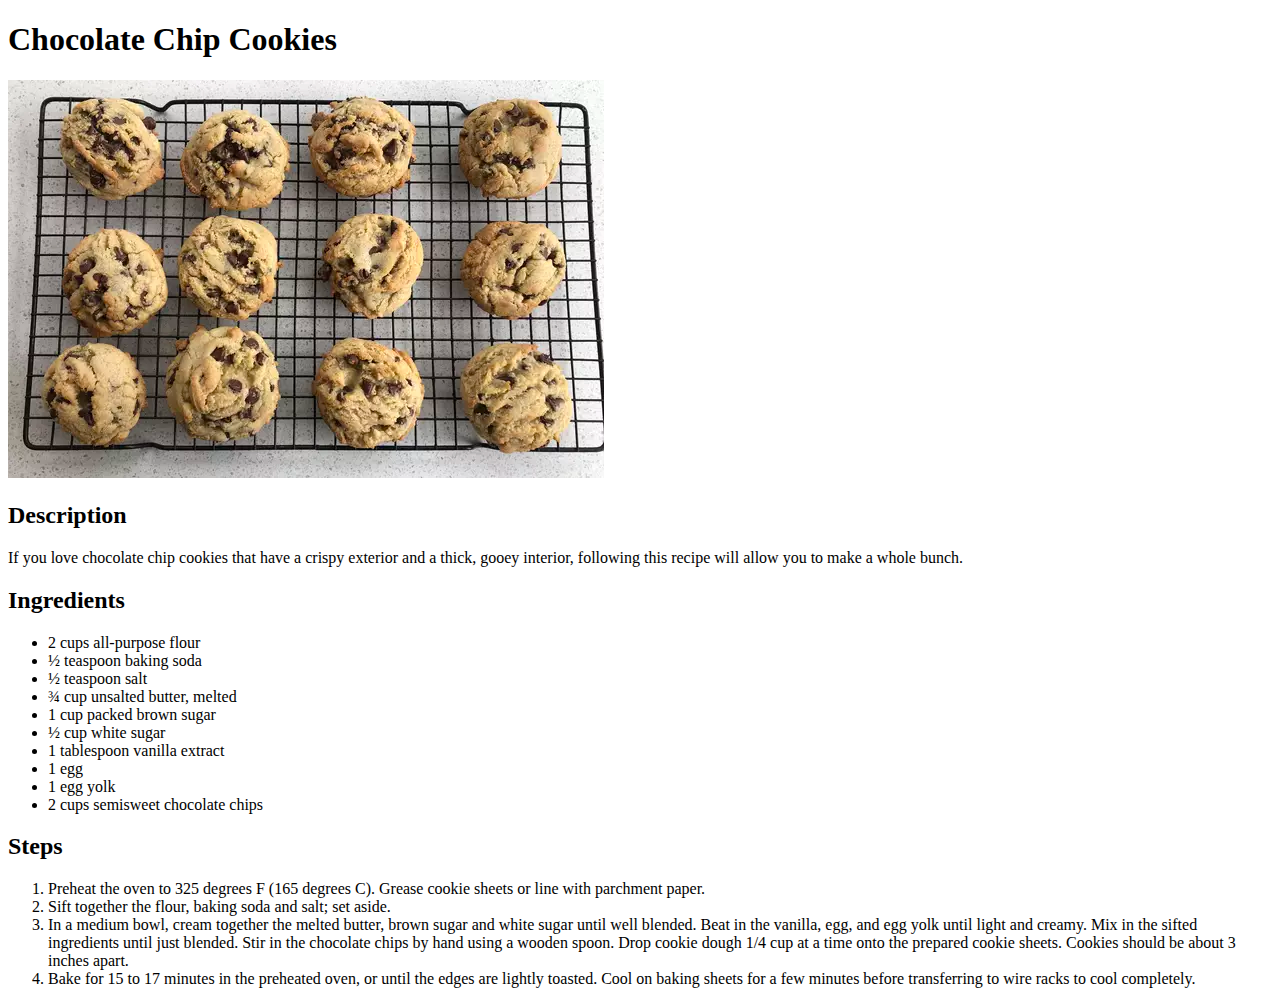
==== recipe-pages/chocolate-chip-cookies.html @ a2a3b7c7 "Create recipe pages" ====
<!DOCTYPE html>

<html lang="en">
  <head>
    <meta charset="UTF-8">
    <title>Chocolate Chip Cookies</title>
  </head>
  <body>
    <h1>Chocolate Chip Cookies</h1>
    <img src="../img/chocolate-chip-cookies-image.webp"
         alt="Freshly baked chocolate chip cookies on a wired baking tray">
    <h2>Description</h2>
    <p>If you love chocolate chip cookies that have a crispy exterior and a 
       thick, gooey interior, following this recipe will allow you to make a
       whole bunch.</p>
    <h2>Ingredients</h2>
    <ul>
      <li>2 cups all-purpose flour</li>
      <li>½ teaspoon baking soda</li>
      <li>½ teaspoon salt</li>
      <li>¾ cup unsalted butter, melted</li>
      <li>1 cup packed brown sugar</li>
      <li>½ cup white sugar</li>
      <li>1 tablespoon vanilla extract</li>
      <li>1 egg</li>
      <li>1 egg yolk</li>
      <li>2 cups semisweet chocolate chips</li>
    </ul>
    <h2>Steps</h2>
    <ol>
      <li>Preheat the oven to 325 degrees F (165 degrees C). Grease cookie 
          sheets or line with parchment paper.</li>
      <li>Sift together the flour, baking soda and salt; set aside.</li>
      <li>In a medium bowl, cream together the melted butter, brown sugar and 
          white sugar until well blended. Beat in the vanilla, egg, and egg 
          yolk until light and creamy. Mix in the sifted ingredients until 
          just blended. Stir in the chocolate chips by hand using a wooden 
          spoon. Drop cookie dough 1/4 cup at a time onto the prepared cookie 
          sheets. Cookies should be about 3 inches apart.</li>
      <li>Bake for 15 to 17 minutes in the preheated oven, or until the edges 
          are lightly toasted. Cool on baking sheets for a few minutes before 
          transferring to wire racks to cool completely.</li>
    </ol>
  </body>
</html>
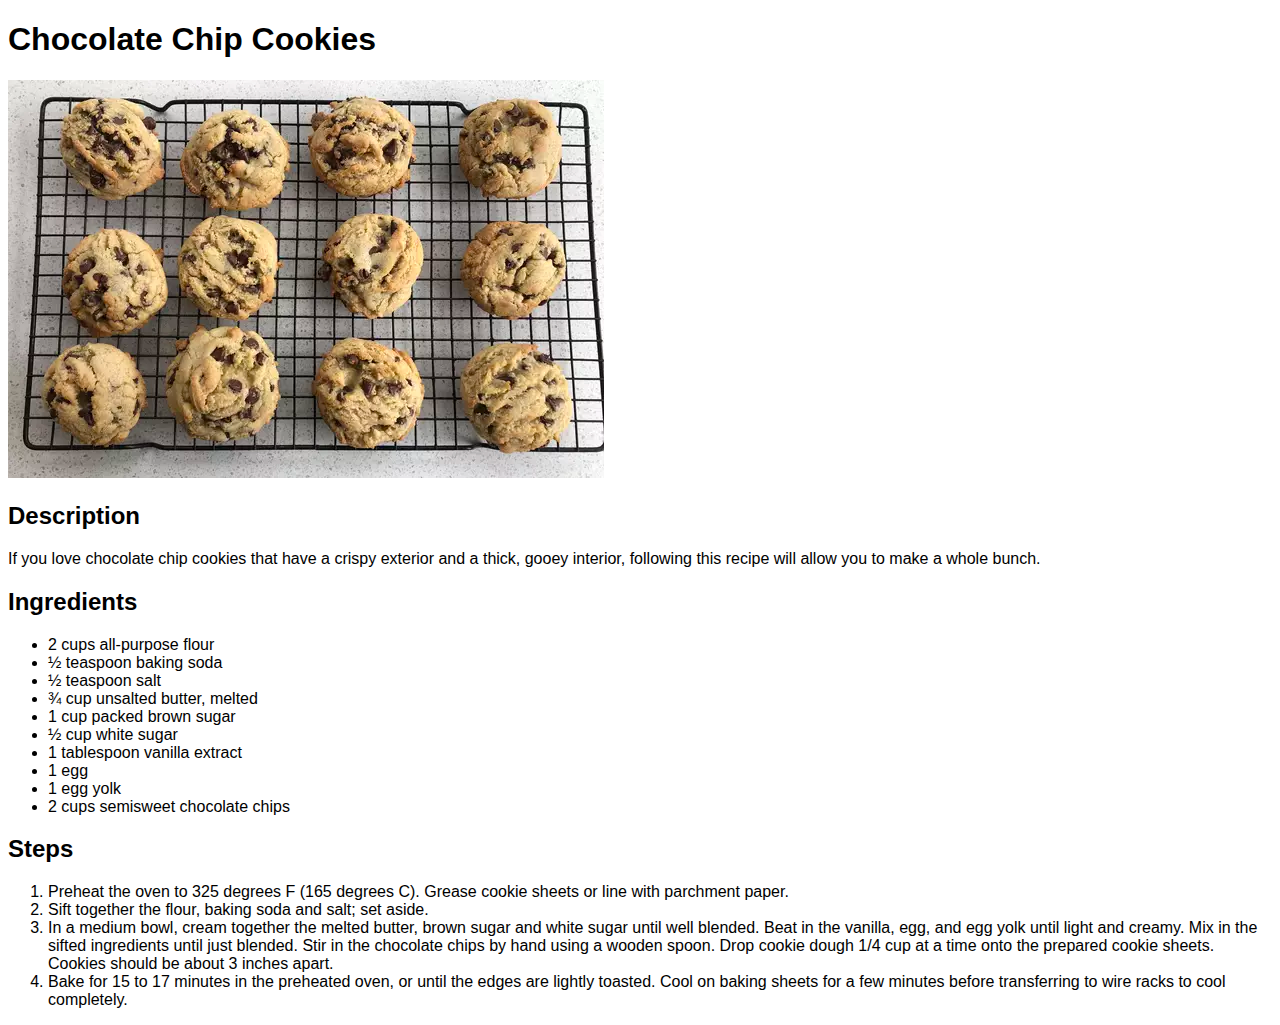
==== commit 02783ca9: "Link style.css to recipe pages" ====
--- a/recipe-pages/chocolate-chip-cookies.html
+++ b/recipe-pages/chocolate-chip-cookies.html
@@ -4,6 +4,7 @@
   <head>
     <meta charset="UTF-8">
     <title>Chocolate Chip Cookies</title>
+    <link rel="stylesheet" href="../style.css">
   </head>
   <body>
     <h1>Chocolate Chip Cookies</h1>
--- a/style.css
+++ b/style.css
@@ -0,0 +1,3 @@
+* {
+  font-family: Verdana, Helvetica, Arial, sans-serif;
+}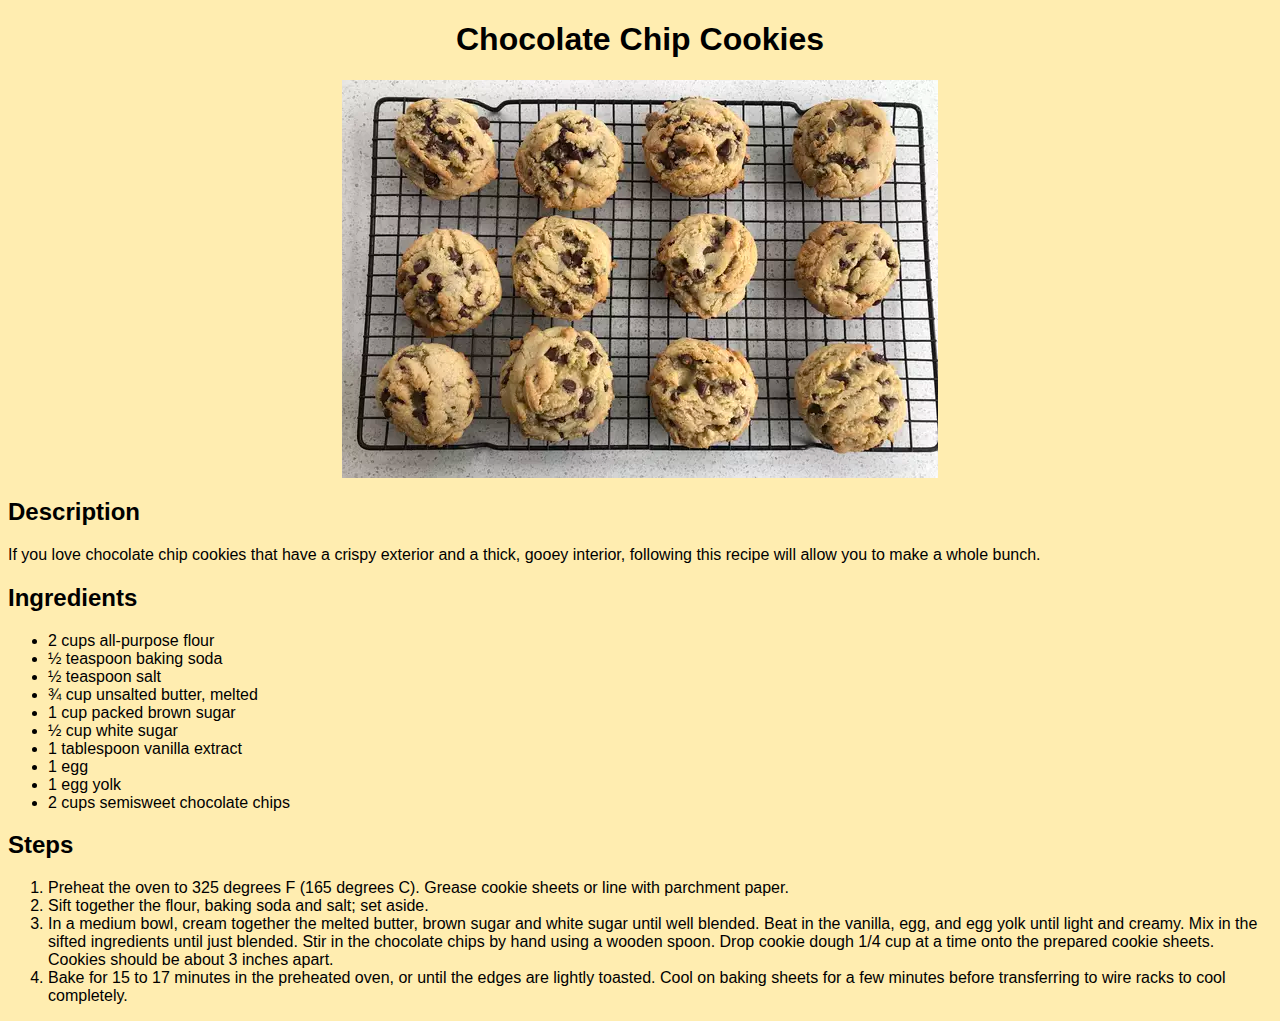
==== commit 34d4cbb0: "Add background colors to pages" ====
--- a/recipe-pages/chocolate-chip-cookies.html
+++ b/recipe-pages/chocolate-chip-cookies.html
@@ -6,7 +6,7 @@
     <title>Chocolate Chip Cookies</title>
     <link rel="stylesheet" href="../style.css">
   </head>
-  <body>
+  <body id="ccc-page">
     <h1>Chocolate Chip Cookies</h1>
     <img src="../img/chocolate-chip-cookies-image.webp"
          alt="Freshly baked chocolate chip cookies on a wired baking tray">
--- a/style.css
+++ b/style.css
@@ -1,3 +1,29 @@
 * {
-  font-family: Verdana, Helvetica, Arial, sans-serif;
-}+  font-family: Tahoma, Verdana, sans-serif;
+}
+
+img {
+  display: block;
+  margin-left: auto;
+  margin-right: auto;
+}
+
+h1 {
+  text-align: center;
+}
+
+#homepage {
+  background-color: mintcream;
+}
+
+#guac-page {
+  background-color: rgb(230, 255, 190);
+}
+
+#vbm-page {
+  background-color: rgb(255, 230, 194);
+}
+
+#ccc-page {
+  background-color: rgb(255, 237, 176);
+}
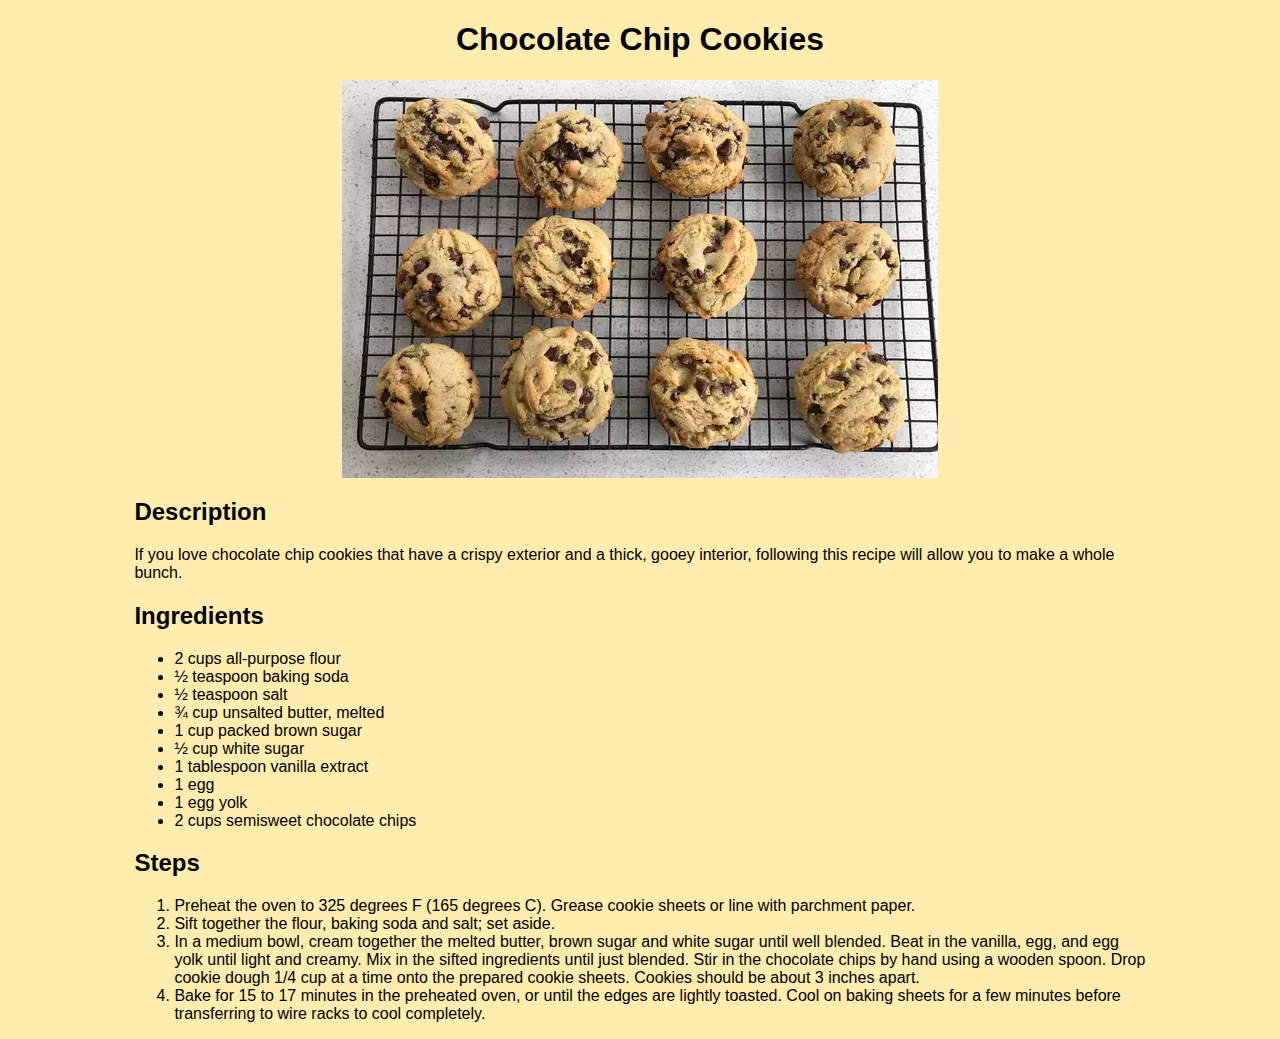
==== commit 6e686f7a: "Adjust text alignment" ====
--- a/recipe-pages/chocolate-chip-cookies.html
+++ b/recipe-pages/chocolate-chip-cookies.html
@@ -10,37 +10,39 @@
     <h1>Chocolate Chip Cookies</h1>
     <img src="../img/chocolate-chip-cookies-image.webp"
          alt="Freshly baked chocolate chip cookies on a wired baking tray">
-    <h2>Description</h2>
-    <p>If you love chocolate chip cookies that have a crispy exterior and a 
-       thick, gooey interior, following this recipe will allow you to make a
-       whole bunch.</p>
-    <h2>Ingredients</h2>
-    <ul>
-      <li>2 cups all-purpose flour</li>
-      <li>½ teaspoon baking soda</li>
-      <li>½ teaspoon salt</li>
-      <li>¾ cup unsalted butter, melted</li>
-      <li>1 cup packed brown sugar</li>
-      <li>½ cup white sugar</li>
-      <li>1 tablespoon vanilla extract</li>
-      <li>1 egg</li>
-      <li>1 egg yolk</li>
-      <li>2 cups semisweet chocolate chips</li>
-    </ul>
-    <h2>Steps</h2>
-    <ol>
-      <li>Preheat the oven to 325 degrees F (165 degrees C). Grease cookie 
-          sheets or line with parchment paper.</li>
-      <li>Sift together the flour, baking soda and salt; set aside.</li>
-      <li>In a medium bowl, cream together the melted butter, brown sugar and 
-          white sugar until well blended. Beat in the vanilla, egg, and egg 
-          yolk until light and creamy. Mix in the sifted ingredients until 
-          just blended. Stir in the chocolate chips by hand using a wooden 
-          spoon. Drop cookie dough 1/4 cup at a time onto the prepared cookie 
-          sheets. Cookies should be about 3 inches apart.</li>
-      <li>Bake for 15 to 17 minutes in the preheated oven, or until the edges 
-          are lightly toasted. Cool on baking sheets for a few minutes before 
-          transferring to wire racks to cool completely.</li>
-    </ol>
+    <div class="main">
+      <h2>Description</h2>
+      <p>If you love chocolate chip cookies that have a crispy exterior and a 
+        thick, gooey interior, following this recipe will allow you to make a
+        whole bunch.</p>
+      <h2>Ingredients</h2>
+      <ul>
+        <li>2 cups all-purpose flour</li>
+        <li>½ teaspoon baking soda</li>
+        <li>½ teaspoon salt</li>
+        <li>¾ cup unsalted butter, melted</li>
+        <li>1 cup packed brown sugar</li>
+        <li>½ cup white sugar</li>
+        <li>1 tablespoon vanilla extract</li>
+        <li>1 egg</li>
+        <li>1 egg yolk</li>
+        <li>2 cups semisweet chocolate chips</li>
+      </ul>
+      <h2>Steps</h2>
+      <ol>
+        <li>Preheat the oven to 325 degrees F (165 degrees C). Grease cookie 
+            sheets or line with parchment paper.</li>
+        <li>Sift together the flour, baking soda and salt; set aside.</li>
+        <li>In a medium bowl, cream together the melted butter, brown sugar and 
+            white sugar until well blended. Beat in the vanilla, egg, and egg 
+            yolk until light and creamy. Mix in the sifted ingredients until 
+            just blended. Stir in the chocolate chips by hand using a wooden 
+            spoon. Drop cookie dough 1/4 cup at a time onto the prepared cookie 
+            sheets. Cookies should be about 3 inches apart.</li>
+        <li>Bake for 15 to 17 minutes in the preheated oven, or until the edges 
+            are lightly toasted. Cool on baking sheets for a few minutes before 
+            transferring to wire racks to cool completely.</li>
+      </ol>
+    </div>
   </body>
 </html>
--- a/style.css
+++ b/style.css
@@ -1,5 +1,9 @@
 * {
   font-family: Tahoma, Verdana, sans-serif;
+}
+
+h1 {
+  text-align: center;
 }
 
 img {
@@ -8,8 +12,9 @@
   margin-right: auto;
 }
 
-h1 {
-  text-align: center;
+.main {
+  margin-left: 10%;
+  margin-right: 10%;
 }
 
 #homepage {
